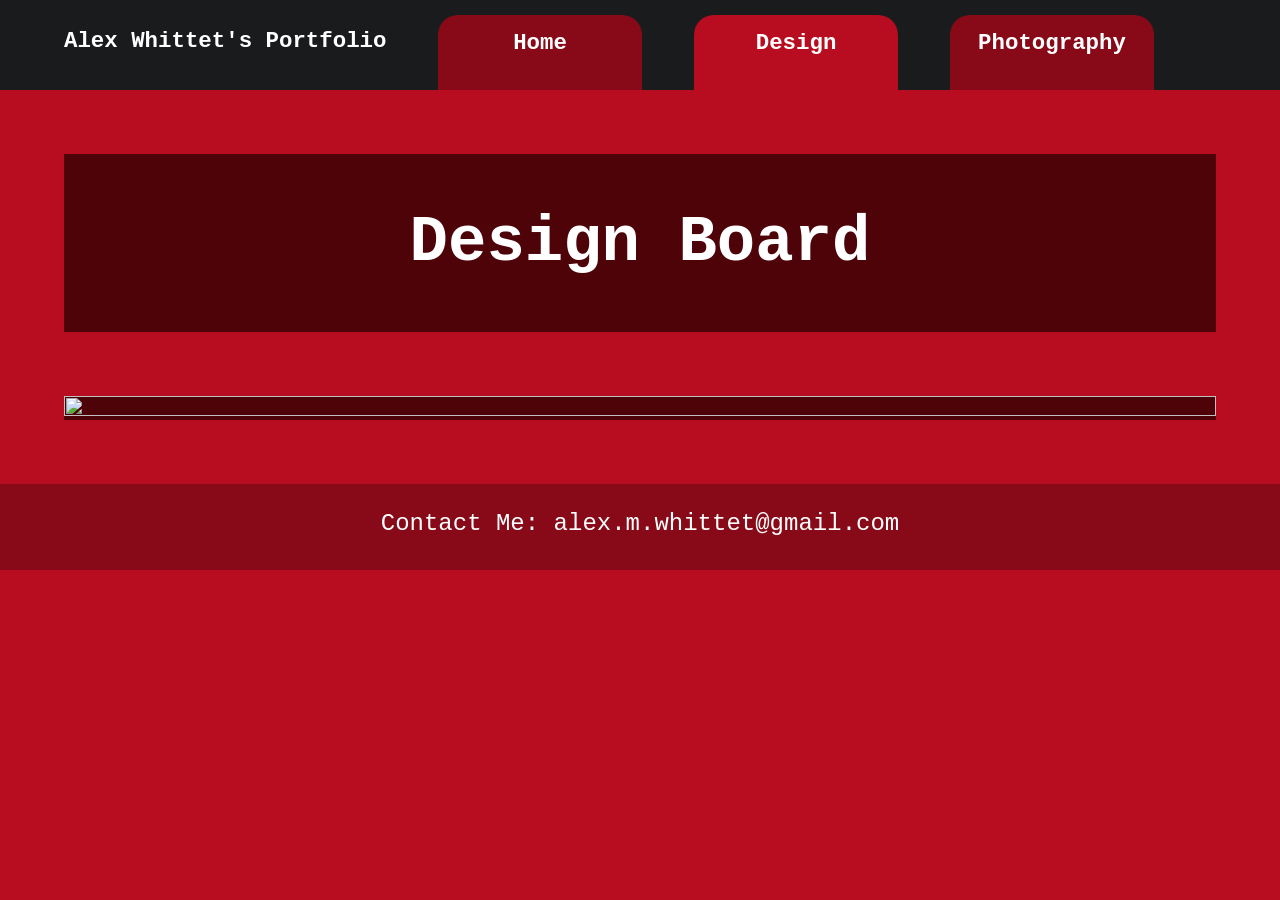
==== design.html @ 6871d435 "Initial commit" ====
<!DOCTYPE html>
<html>
    <head>    
        <title>Design - Alex's Portfolio</title>
        <link rel="stylesheet" href="./styles/design_stylesheet.css">
    </head>

    <body>
        <div class="header">

            <div class="title">
                Alex Whittet's Portfolio
            </div>

            <a href="../assessment/index.html" class="home-button">
                Home
            </a> 

            <a href="../assessment/design.html" class="design-button">
                Design
            </a>

            <a href="../assessment/photography.html" class="photo-button">
                Photography
            </a>

        </div>

        <div class="background"> 
            <div class="design-banner">
                
                <h2>Design Board</h2>
                
            </div>

            <div class="design-board">
                <img src="../assessment/images/design_board.jpg" class="design-board-image">
            </div>  
    
        </div>

        <div class="footer">
            Contact Me: alex.m.whittet@gmail.com
        </div>
    </body>
---- styles/design_stylesheet.css ----
body {
    margin: 0%;
    background-color: #B80D20;
}

/* header or navigation bar */
.header {
    width: 100%;
    height: 75px;
    background-color: #191B1C;
    font-size: 140%;
    color: #fff;
    font-weight: bolder;
    font-family: 'Courier New', Courier, monospace;
    padding-top: 15px;
    border-radius: 0px;
    display:flex;
}

/* title on the navbar. "Alex Whittet's Portfolio" */
.title {
    padding-left: 5%;
    padding-right: 0px;
    padding-top: 13px;
}

/* makes the buttons on the navbar highlighted when hovered over. */
a:hover, a:active {
    background-color: #B80D20;
}

/* home button on the navbar, takes the user to the homepage */
.home-button {
    border-top-left-radius: 20px;
    border-top-right-radius: 20px;
    width: 12%;
    height: 45px;
    margin-left: 4%;
    background-color: #880A18;
    color: white;
    padding: 15px 2%;
    text-align: center;
    text-decoration: none;
    display: inline-block;
}

/* design button, takes the user to the design page */
.design-button {
    border-top-left-radius: 20px;
    border-top-right-radius: 20px;
    width: 12%;
    background-color: #B80D20;
    height: 45px;
    margin-left: 4%;

    color: white;
    padding: 15px 2%;
    text-align: center;
    text-decoration: none;
    display: inline-block;
}

/* photography button, takes the user to the photography page */
.photo-button {
    border-top-left-radius: 20px;
    border-top-right-radius: 20px;
    width: 12%;
    height: 45px;
    margin-left: 4%;
    background-color: #880A18;
    color: white;
    padding: 15px 2%;
    text-align: center;
    text-decoration: none;
    display: inline-block;
}

/* red background of the website */
.background {
    width: 100%;
    height: 150%;
    background-color:#B80D20 ;
}

/* dark red banner at the top of the page, displays the title of the page */
.design-banner {
    background-color: #4E0309;

    width: 90%;
    margin-bottom: 5%;
    margin-top: 5%;
    margin-left: 5%;
    margin-right: 5%;
    
    display: inline-flex;
    justify-content: center;
    align-content: center;
}

/* text inside the banner. reads "Design Board" */
.design-banner h2 {
    color: #fff;
    font-family: 'Courier New', Courier, monospace;
    font-size: 400%;
}

/* design board frame */
.design-board {
    background-color: #4E0309;
    width: 90%;

    margin-bottom: 5%;
    margin-left: 5%;
    margin-right: 5%;
    
    display: inline-flex;
    justify-content: center;
    align-content: center;
}

/* design board image */
.design-board-image {
    width: 100%;
    height: 100%;
    object-fit: contain;
}

/* footer. contains contact info */
.footer {
    background-color: #880A18;
    width: 100%;
    height: 60px;
    padding-top: 2%;

    color: #fff;
    font-size: 150%;
    font-family: 'Courier New', Courier, monospace;

    display: inline-flex;
    justify-content: center;
    align-content: center;
}
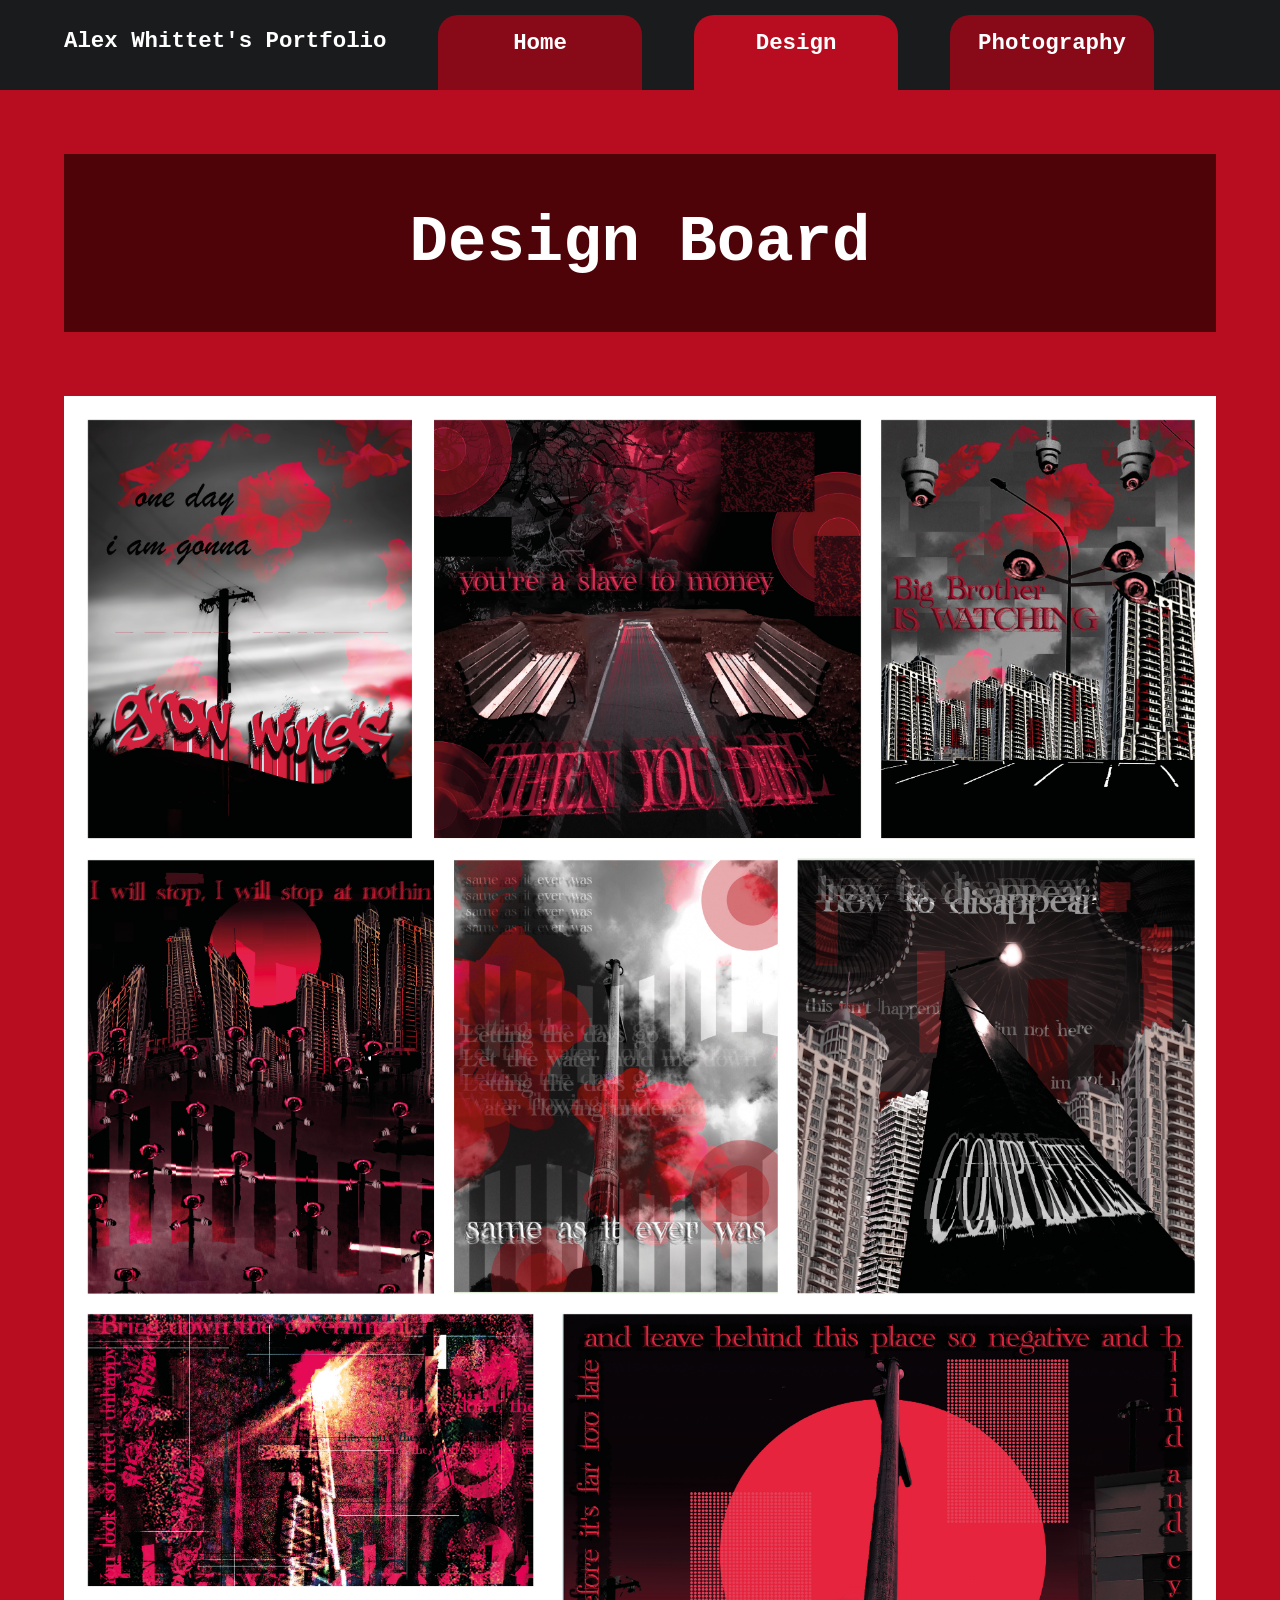
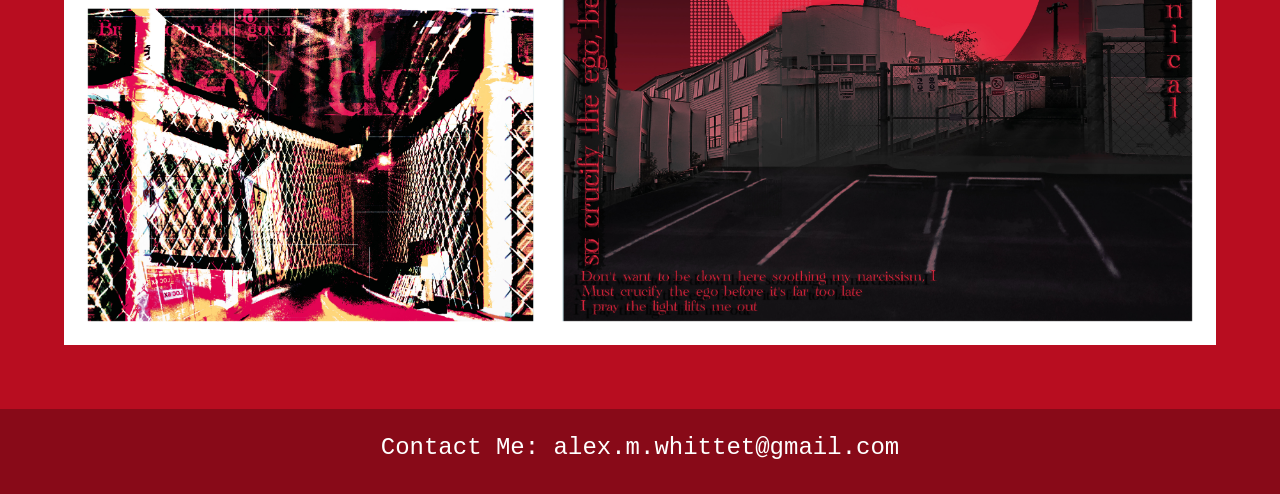
==== commit b8210fd7: "Update links and image paths in design.html" ====
--- a/design.html
+++ b/design.html
@@ -12,15 +12,15 @@
                 Alex Whittet's Portfolio
             </div>
 
-            <a href="../assessment/index.html" class="home-button">
+            <a href="./index.html" class="home-button">
                 Home
             </a> 
 
-            <a href="../assessment/design.html" class="design-button">
+            <a href="./design.html" class="design-button">
                 Design
             </a>
 
-            <a href="../assessment/photography.html" class="photo-button">
+            <a href="./photography.html" class="photo-button">
                 Photography
             </a>
 
@@ -34,7 +34,7 @@
             </div>
 
             <div class="design-board">
-                <img src="../assessment/images/design_board.jpg" class="design-board-image">
+                <img src="./images/design_board.jpg" class="design-board-image">
             </div>  
     
         </div>
@@ -42,4 +42,4 @@
         <div class="footer">
             Contact Me: alex.m.whittet@gmail.com
         </div>
-    </body>+    </body>
